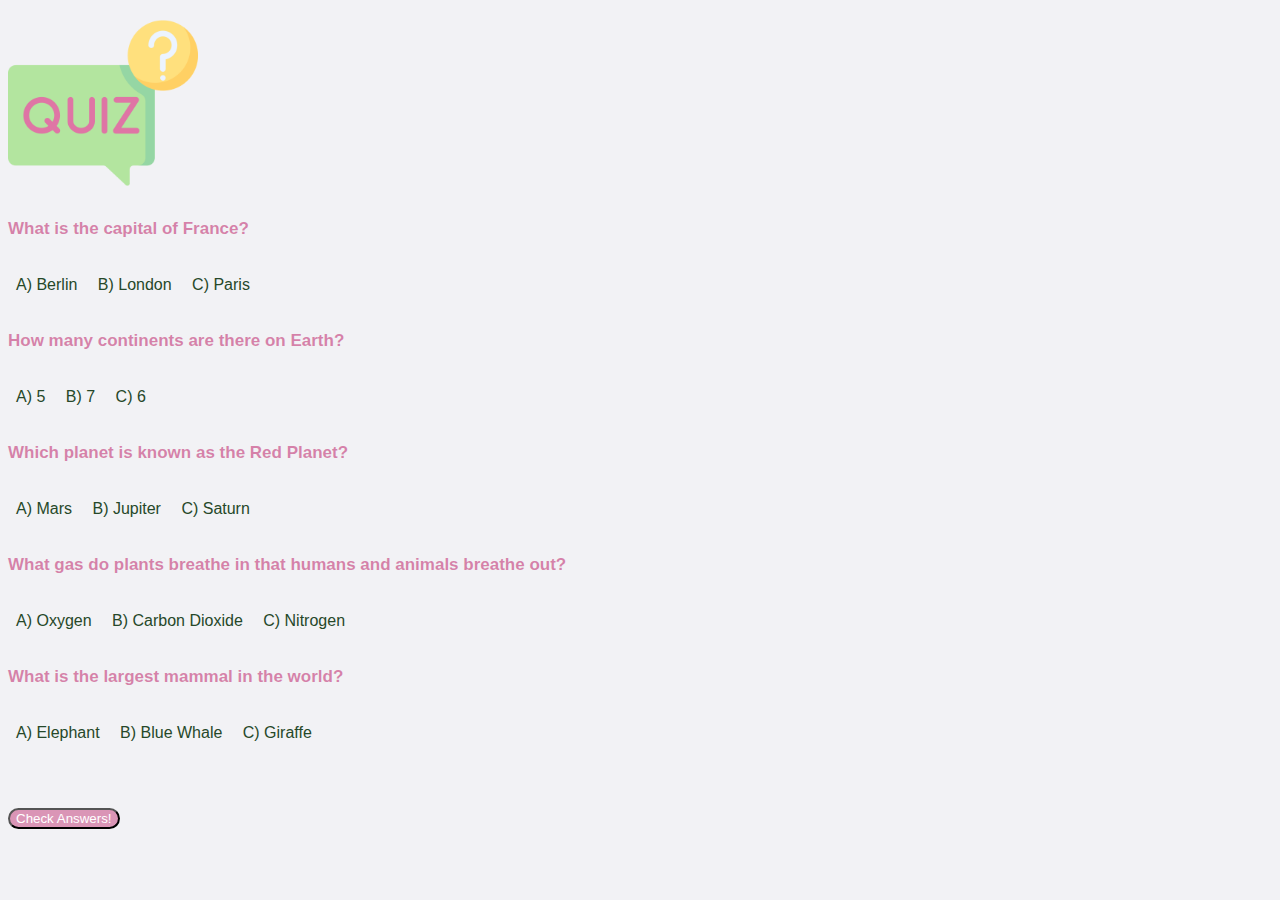
==== index.html @ 3fd30389 "quiz" ====
<!-- Sukurkite viktorinos puslapį, kuriame vartotojas gauna 5 klausimus. Gale viktorinos yra mygtukas baigti. Paspaudus mygtuką baigti, vartotojas gauna rezultatą, kiek taškų surinko. Bei prie kiekvieno klausimo nurodykite, ar vartotojas teisingai į jį atsakė.  -->

<!DOCTYPE html>
<html lang="en">
<head>
  <meta charset="UTF-8">
  <meta name="viewport" content="width=device-width, initial-scale=1.0">
  <link href="https://cdn.jsdelivr.net/npm/bootstrap@5.3.2/dist/css/bootstrap.min.css" rel="stylesheet" integrity="sha384-T3c6CoIi6uLrA9TneNEoa7RxnatzjcDSCmG1MXxSR1GAsXEV/Dwwykc2MPK8M2HN" crossorigin="anonymous">
  <link rel="stylesheet" href="https://cdn.jsdelivr.net/npm/bootstrap-icons@1.11.1/font/bootstrap-icons.css">
  <title>Quiz</title>
  <link rel="icon" href="./pictures/quiz.png">
  <link rel="stylesheet" href="style.css">
</head>
<body>
<div class="col-12 d-flex flex-column align-items-center text-center my-5">
    <img src="./pictures/speech-bubble.png">
        <!-- question 1 -->
        <div class="my-3" id="question1">
            <p class="my-2 title">What is the capital of France?</p>
                <div class="color d-flex flex-column text-center">
                    <p onclick="markSelectedAnswer('question1', 'berlin')" id="berlin" class="option answer-option my-1">A) Berlin</p>
                    <p onclick="markSelectedAnswer('question1', 'london')" id="london" class="option answer-option my-1">B) London</p>
                    <p onclick="markSelectedAnswer('question1', 'paris')" id="paris"  class="option answer-option my-1">C) Paris</p>
                </div>
            <p id="displayCorrectAnswer1" class="correct_answer px-4"></p>
        </div>
        <!-- question 2 -->
        <div class="my-3" id="question2">
            <p class="my-2 title">How many continents are there on Earth?</p>
                <div class="color d-flex flex-column">
                    <p onclick="markSelectedAnswer('question2', 'five')" id="five" class="option answer-option my-1">A) 5</p>
                    <p onclick="markSelectedAnswer('question2', 'seven')" id="seven" class="option answer-option my-1">B) 7</p>
                    <p onclick="markSelectedAnswer('question2', 'six')" id="six"  class="option answer-option my-1">C) 6</p>
                </div>
            <p id="displayCorrectAnswer2" class="correct_answer my-2"></p>
        </div>
        <!-- question 3 -->
        <div class="my-3" id="question3">
            <p class="my-2 title">Which planet is known as the Red Planet?</p>
                <div class="color d-flex flex-column">
                    <p onclick="markSelectedAnswer('question3', 'mars')" id="mars" class="option answer-option my-1">A) Mars</p>
                    <p onclick="markSelectedAnswer('question3', 'jupiter')" id="jupiter" class="option answer-option my-1">B) Jupiter</p>
                    <p onclick="markSelectedAnswer('question3', 'saturn')" id="saturn"  class="option answer-option my-1">C) Saturn</p>
                </div>
            <p id="displayCorrectAnswer3" class="correct_answer my-2"></p>
        </div>
         <!-- question 4 -->
        <div class="my-3" id="question4">
            <p class="my-2 title">What gas do plants breathe in that humans and animals breathe out?</p>
                <div class="color d-flex flex-column">
                    <p onclick="markSelectedAnswer('question4', 'oxygen')" id="oxygen" class="option answer-option my-1">A) Oxygen</p>
                    <p onclick="markSelectedAnswer('question4', 'dioxide')" id="dioxide" class="option answer-option my-1">B) Carbon Dioxide</p>
                    <p onclick="markSelectedAnswer('question4', 'nitrogen')" id="nitrogen"  class="option answer-option my-1">C) Nitrogen</p>
                </div>
            <p id="displayCorrectAnswer4" class="correct_answer my-2"></p>
        </div>
        <!-- question 5 -->
        <div class="my-3" id="question5">
            <p class="my-2 title">What is the largest mammal in the world?</p>
                <div class="color d-flex flex-column">
                    <p onclick="markSelectedAnswer('question5', 'elephant')" id="elephant" class="option answer-option my-1">A) Elephant</p>
                    <p onclick="markSelectedAnswer('question5', 'whale')" id="whale" class="option answer-option my-1">B) Blue Whale</p>
                    <p onclick="markSelectedAnswer('question5', 'giraffe')" id="giraffe"  class="option answer-option my-1">C) Giraffe</p>
                </div>
            <p id="displayCorrectAnswer5" class="correct_answer px-5 "></p>
        </div>
  <button onclick="calculateScore()" class="btn btn-lightpx-4 py-2 check" id="hide">Check Answers!</button>
  <p class="result rounded-4 text-center mt-4 pt-2" id="result"></p>
</div>
<script src="script.js"></script>
</body>
</html>
---- style.css ----
body {
    font-family:'Trebuchet MS', 'Lucida Sans Unicode', 'Lucida Grande', 'Lucida Sans', Arial, sans-serif;
    background-color: rgba(211, 211, 222, 0.305);
  }
.container {
    width: 25rem;
    height: 25rem;
    text-align: center;
}
img {
    width:15%;
}
.option:hover {
    transform: scale(1.1);
    transition: transform 0.3s ease-in-out;
    color: #472e47c3;
    opacity: 0.8;
}
.title {
    color: #c02a6e8f;
    font-weight: 700;
    font-size: 17px;
}
.correct_answer {
    color: #a81048;
}
.check {
    color: white;
    background-color: #c74d848f;
    border-radius: 20px;
    margin-top: 30px;
}
.check:hover {
    transform: scale(1.1);
    transition: transform 0.3s ease-in-out;
    color: white;
    background-color: #c74d848f;
    opacity: 0.8;
} 
.check:active {
    background-color: rgba(161, 83, 104, 0.615)  !important;
    color: rgb(255, 255, 255)  !important;
}
.check:active
.check:focus {
    background-color: #c74d848f !important; /* Darker green color when active or clicked */
    color: white !important;
}
.answer-option {
    padding: 4px 8px;
    font-size: 16px;
    cursor: pointer;
    border-radius: 4px;
    display: inline-block;
}
.selected {
    background-color: #604caf11;
    color:  #63426393;
    border-radius: 20px;
    width: 90%;
}      
.selected2 {
    background-color: #4ab26628;
    color:  #30744793;
}   
.selected3 {
    background-color: #a20e222c;
    color:  #cf134fcf;
}   
.color{
    color: #264829;
}
#result {
    color: #c32043b7;
    font-size:20px;
}
@media screen and (max-width: 700px) {
    img {
        width: 25%
    }
}
    @media screen and (max-width: 400px) {
    img {
    width: 35%
    }
}
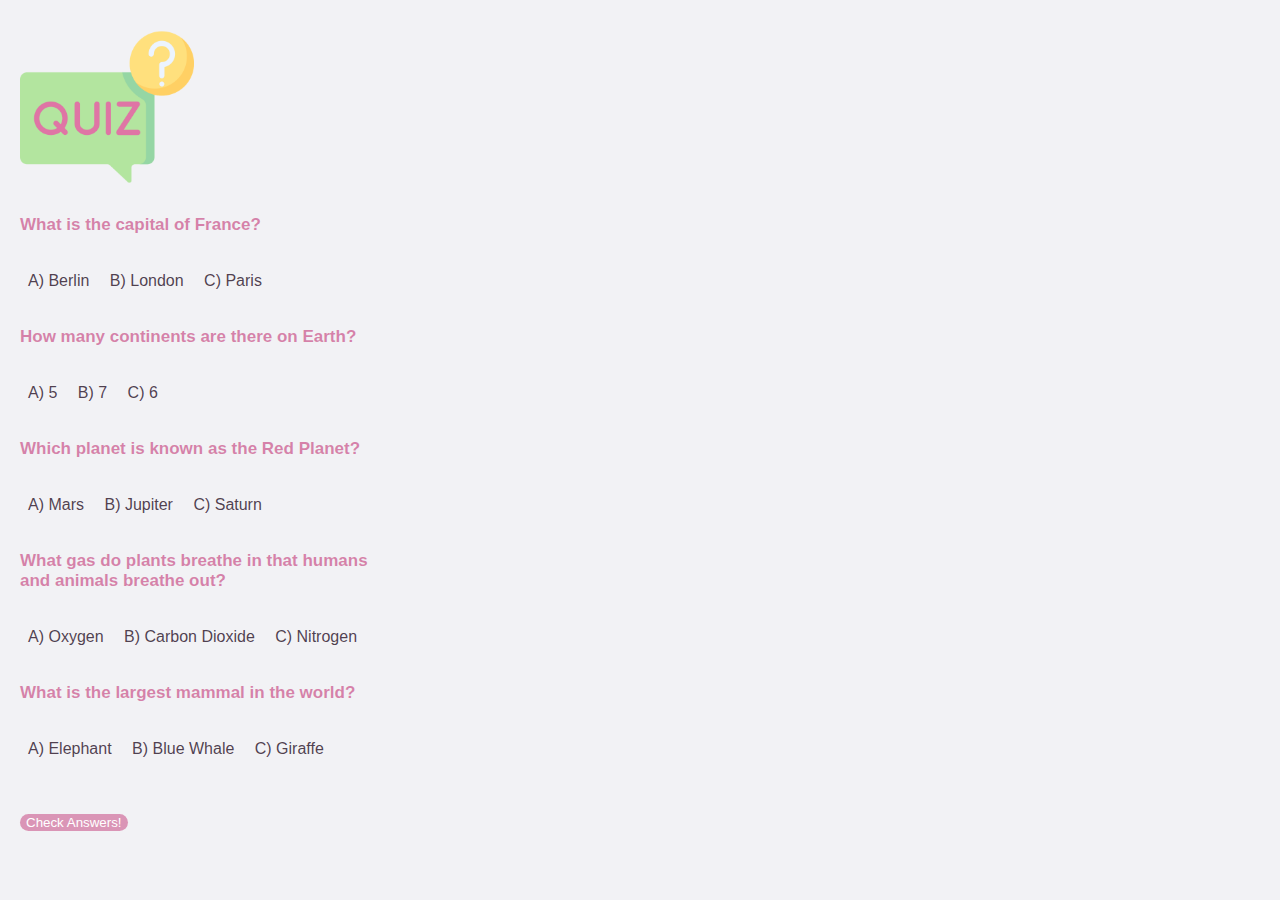
==== commit e3c6f563: "fixed js" ====
--- a/index.html
+++ b/index.html
@@ -12,22 +12,22 @@
   <link rel="stylesheet" href="style.css">
 </head>
 <body>
-<div class="col-12 d-flex flex-column align-items-center text-center my-5">
+<div class="col-12 d-flex flex-column align-items-center text-center my-5 overflow-hidden">
     <img src="./pictures/speech-bubble.png">
         <!-- question 1 -->
         <div class="my-3" id="question1">
-            <p class="my-2 title">What is the capital of France?</p>
-                <div class="color d-flex flex-column text-center">
+            <p class="my-2 mx-5 title">What is the capital of France?</p>
+                <div class="d-flex flex-column align-items-start">
                     <p onclick="markSelectedAnswer('question1', 'berlin')" id="berlin" class="option answer-option my-1">A) Berlin</p>
                     <p onclick="markSelectedAnswer('question1', 'london')" id="london" class="option answer-option my-1">B) London</p>
                     <p onclick="markSelectedAnswer('question1', 'paris')" id="paris"  class="option answer-option my-1">C) Paris</p>
                 </div>
-            <p id="displayCorrectAnswer1" class="correct_answer px-4"></p>
+            <p id="displayCorrectAnswer1" class="correct_answer my-2"></p>
         </div>
         <!-- question 2 -->
         <div class="my-3" id="question2">
             <p class="my-2 title">How many continents are there on Earth?</p>
-                <div class="color d-flex flex-column">
+                <div class="d-flex flex-column align-items-start">
                     <p onclick="markSelectedAnswer('question2', 'five')" id="five" class="option answer-option my-1">A) 5</p>
                     <p onclick="markSelectedAnswer('question2', 'seven')" id="seven" class="option answer-option my-1">B) 7</p>
                     <p onclick="markSelectedAnswer('question2', 'six')" id="six"  class="option answer-option my-1">C) 6</p>
@@ -37,7 +37,7 @@
         <!-- question 3 -->
         <div class="my-3" id="question3">
             <p class="my-2 title">Which planet is known as the Red Planet?</p>
-                <div class="color d-flex flex-column">
+                <div class="d-flex flex-column align-items-start">
                     <p onclick="markSelectedAnswer('question3', 'mars')" id="mars" class="option answer-option my-1">A) Mars</p>
                     <p onclick="markSelectedAnswer('question3', 'jupiter')" id="jupiter" class="option answer-option my-1">B) Jupiter</p>
                     <p onclick="markSelectedAnswer('question3', 'saturn')" id="saturn"  class="option answer-option my-1">C) Saturn</p>
@@ -46,8 +46,8 @@
         </div>
          <!-- question 4 -->
         <div class="my-3" id="question4">
-            <p class="my-2 title">What gas do plants breathe in that humans and animals breathe out?</p>
-                <div class="color d-flex flex-column">
+            <p class="my-2 title">What gas do plants breathe in that humans <br> and animals breathe out?</p>
+                <div class="d-flex flex-column align-items-start">
                     <p onclick="markSelectedAnswer('question4', 'oxygen')" id="oxygen" class="option answer-option my-1">A) Oxygen</p>
                     <p onclick="markSelectedAnswer('question4', 'dioxide')" id="dioxide" class="option answer-option my-1">B) Carbon Dioxide</p>
                     <p onclick="markSelectedAnswer('question4', 'nitrogen')" id="nitrogen"  class="option answer-option my-1">C) Nitrogen</p>
@@ -57,15 +57,15 @@
         <!-- question 5 -->
         <div class="my-3" id="question5">
             <p class="my-2 title">What is the largest mammal in the world?</p>
-                <div class="color d-flex flex-column">
+                <div class="d-flex flex-column align-items-start">
                     <p onclick="markSelectedAnswer('question5', 'elephant')" id="elephant" class="option answer-option my-1">A) Elephant</p>
                     <p onclick="markSelectedAnswer('question5', 'whale')" id="whale" class="option answer-option my-1">B) Blue Whale</p>
                     <p onclick="markSelectedAnswer('question5', 'giraffe')" id="giraffe"  class="option answer-option my-1">C) Giraffe</p>
                 </div>
             <p id="displayCorrectAnswer5" class="correct_answer px-5 "></p>
         </div>
-  <button onclick="calculateScore()" class="btn btn-lightpx-4 py-2 check" id="hide">Check Answers!</button>
-  <p class="result rounded-4 text-center mt-4 pt-2" id="result"></p>
+  <button onclick="calculateScore()" class="btn btn-light px-4 py-2 check" id="checkButton">Check Answers!</button>
+  <p class="rounded-4 text-center mt-4 pt-2" id="result"></p>
 </div>
 <script src="script.js"></script>
 </body>
--- a/style.css
+++ b/style.css
@@ -1,14 +1,16 @@
 body {
     font-family:'Trebuchet MS', 'Lucida Sans Unicode', 'Lucida Grande', 'Lucida Sans', Arial, sans-serif;
     background-color: rgba(211, 211, 222, 0.305);
+    color: #322132d9;
+    margin: 20px;
   }
-.container {
-    width: 25rem;
-    height: 25rem;
-    text-align: center;
+img {
+    width: 14%;
 }
-img {
-    width:15%;
+.title {
+    color: #c02a6e8f;
+    font-weight: 700;
+    font-size: 17px;
 }
 .option:hover {
     transform: scale(1.1);
@@ -16,19 +18,23 @@
     color: #472e47c3;
     opacity: 0.8;
 }
-.title {
-    color: #c02a6e8f;
-    font-weight: 700;
-    font-size: 17px;
+.answer-option {
+    padding: 4px 8px;
+    font-size: 16px;
+    cursor: pointer;
+    border-radius: 4px;
+    display: inline-block;
 }
 .correct_answer {
-    color: #a81048;
+    color: #cf134fcf;
+    text-decoration: underline;
 }
 .check {
     color: white;
     background-color: #c74d848f;
     border-radius: 20px;
-    margin-top: 30px;
+    margin-top: 20px;
+    border: none;
 }
 .check:hover {
     transform: scale(1.1);
@@ -37,21 +43,14 @@
     background-color: #c74d848f;
     opacity: 0.8;
 } 
-.check:active {
-    background-color: rgba(161, 83, 104, 0.615)  !important;
-    color: rgb(255, 255, 255)  !important;
-}
-.check:active
+.check:active, 
 .check:focus {
-    background-color: #c74d848f !important; /* Darker green color when active or clicked */
+    background-color: #c74d848f !important; 
     color: white !important;
 }
-.answer-option {
-    padding: 4px 8px;
-    font-size: 16px;
-    cursor: pointer;
-    border-radius: 4px;
-    display: inline-block;
+#result {
+    color: #cf134fcf;
+    font-size: 20px;
 }
 .selected {
     background-color: #604caf11;
@@ -59,28 +58,31 @@
     border-radius: 20px;
     width: 90%;
 }      
-.selected2 {
+.selectedCorrect {
     background-color: #4ab26628;
     color:  #30744793;
 }   
-.selected3 {
+.selectedWrong {
     background-color: #a20e222c;
     color:  #cf134fcf;
 }   
-.color{
-    color: #264829;
-}
-#result {
-    color: #c32043b7;
-    font-size:20px;
+@media screen and (max-width: 1000px) {
+    img {
+        width: 20%
+    }
 }
 @media screen and (max-width: 700px) {
     img {
         width: 25%
     }
 }
-    @media screen and (max-width: 400px) {
+@media screen and (max-width: 500px) {
     img {
-    width: 35%
+        width: 35%
+    }
+}
+@media screen and (max-width: 350px) {
+    img {
+        width: 50%
     }
 }